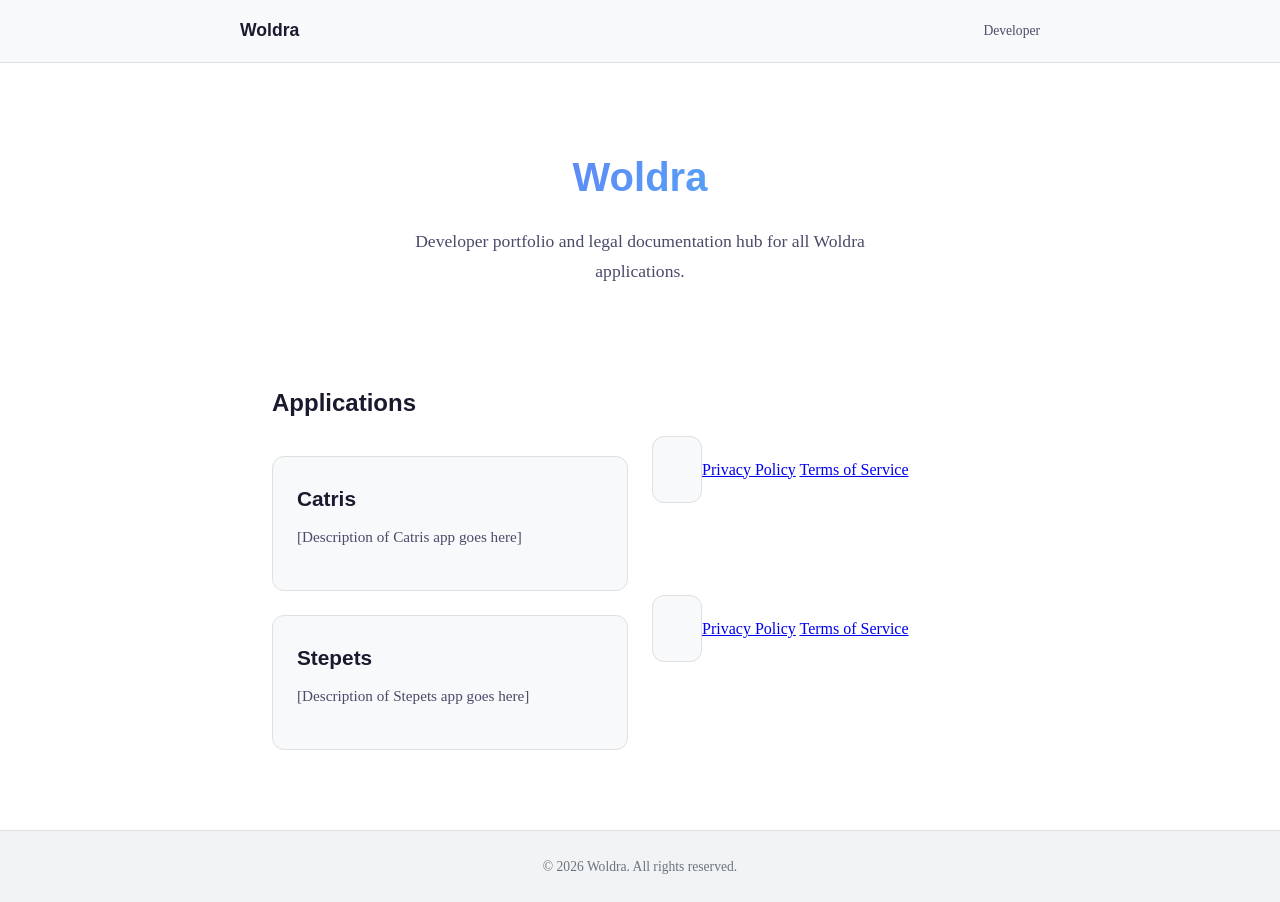
==== index.html @ 2addf3c2 "Initial" ====
<!DOCTYPE html>
<html lang="en">
<head>
  <meta charset="UTF-8">
  <meta name="viewport" content="width=device-width, initial-scale=1.0">
  <title>Woldra - Developer Apps</title>
  <link rel="stylesheet" href="assets/css/base.css">
  <style>
    /* Landing page specific styles */
    .hero {
      text-align: center;
      padding: 3rem 0;
      margin-bottom: 2rem;
    }

    .hero h1 {
      font-family: var(--font-heading);
      font-size: 2.5rem;
      font-weight: 800;
      margin-bottom: 1rem;
      background: linear-gradient(135deg, #6c63ff 0%, #48c6ef 100%);
      -webkit-background-clip: text;
      -webkit-text-fill-color: transparent;
      background-clip: text;
    }

    .hero p {
      font-size: 1.1rem;
      color: var(--text-secondary);
      max-width: 500px;
      margin: 0 auto;
    }

    .apps-grid {
      display: grid;
      grid-template-columns: repeat(auto-fill, minmax(280px, 1fr));
      gap: 1.5rem;
      margin-top: 2rem;
    }

    .app-card {
      background: var(--bg-secondary);
      border: 1px solid var(--border);
      border-radius: 12px;
      padding: 1.5rem;
      text-decoration: none;
      color: inherit;
      transition: all 0.2s ease;
    }

    .app-card:hover {
      border-color: var(--accent);
      transform: translateY(-2px);
      box-shadow: 0 4px 12px rgba(0, 0, 0, 0.08);
    }

    .app-card h2 {
      font-family: var(--font-heading);
      font-size: 1.3rem;
      font-weight: 600;
      margin-bottom: 0.5rem;
      color: var(--text-primary);
    }

    .app-card p {
      font-size: 0.95rem;
      color: var(--text-secondary);
      margin-bottom: 1rem;
    }

    .app-card .links {
      display: flex;
      gap: 0.75rem;
      flex-wrap: wrap;
    }

    .app-card .links a {
      font-family: var(--font-heading);
      font-size: 0.85rem;
      font-weight: 500;
      padding: 0.35rem 0.75rem;
      border: 1px solid var(--border);
      border-radius: 6px;
      color: var(--accent);
      text-decoration: none;
      transition: all 0.2s ease;
    }

    .app-card .links a:hover {
      background: var(--accent);
      color: #ffffff;
      border-color: var(--accent);
    }

    .section-title {
      font-family: var(--font-heading);
      font-size: 1.5rem;
      font-weight: 600;
      margin-top: 3rem;
      margin-bottom: 1rem;
      color: var(--text-primary);
    }
  </style>
</head>
<body>
  <header class="site-header">
    <div class="header-inner">
      <span class="app-name">Woldra</span>
      <span style="font-size: 0.85rem; color: var(--text-secondary);">Developer</span>
    </div>
  </header>

  <main class="main-content">
    <div class="hero">
      <h1>Woldra</h1>
      <p>Developer portfolio and legal documentation hub for all Woldra applications.</p>
    </div>

    <h2 class="section-title">Applications</h2>
    <div class="apps-grid">
      <!-- Catris -->
      <a href="apps/catris/privacyPolicy" class="app-card">
        <h2>Catris</h2>
        <p>[Description of Catris app goes here]</p>
        <div class="links">
          <a href="apps/catris/privacyPolicy">Privacy Policy</a>
          <a href="apps/catris/termsOfService">Terms of Service</a>
        </div>
      </a>

      <!-- Stepets (placeholder) -->
      <a href="apps/stepets/privacyPolicy" class="app-card">
        <h2>Stepets</h2>
        <p>[Description of Stepets app goes here]</p>
        <div class="links">
          <a href="apps/stepets/privacyPolicy">Privacy Policy</a>
          <a href="apps/stepets/termsOfService">Terms of Service</a>
        </div>
      </a>
    </div>
  </main>

  <footer class="site-footer">
    <div class="footer-inner">
      <p>&copy; 2026 Woldra. All rights reserved.</p>
    </div>
  </footer>
</body>
</html>
---- assets/css/base.css ----
/* ============================================
   BASE STYLES - Shared across all apps
   ============================================ */

:root {
  /* Typography */
  --font-body: 'Georgia', 'Times New Roman', serif;
  --font-heading: 'Helvetica Neue', Arial, sans-serif;

  /* Layout */
  --max-width: 800px;
  --content-padding: 2rem;

  /* Colors - light mode default */
  --bg-primary: #ffffff;
  --bg-secondary: #f8f9fa;
  --text-primary: #1a1a2e;
  --text-secondary: #4a4a6a;
  --accent: #4361ee;
  --accent-hover: #3a56d4;
  --border: #e0e0e0;
  --footer-bg: #f1f3f5;
  --footer-text: #6c757d;

  /* Spacing */
  --header-height: 60px;
  --section-gap: 2rem;
}

* {
  margin: 0;
  padding: 0;
  box-sizing: border-box;
}

body {
  font-family: var(--font-body);
  font-size: 16px;
  line-height: 1.7;
  color: var(--text-primary);
  background-color: var(--bg-primary);
  min-height: 100vh;
  display: flex;
  flex-direction: column;
}

/* Header */
.site-header {
  background: var(--bg-secondary);
  border-bottom: 1px solid var(--border);
  padding: 1rem var(--content-padding);
  position: sticky;
  top: 0;
  z-index: 100;
}

.header-inner {
  max-width: var(--max-width);
  margin: 0 auto;
  display: flex;
  justify-content: space-between;
  align-items: center;
}

.back-link {
  color: var(--accent);
  text-decoration: none;
  font-family: var(--font-heading);
  font-size: 0.9rem;
  font-weight: 500;
  transition: color 0.2s ease;
}

.back-link:hover {
  color: var(--accent-hover);
  text-decoration: underline;
}

.app-name {
  font-family: var(--font-heading);
  font-size: 1.1rem;
  font-weight: 600;
  color: var(--text-primary);
}

/* Main content */
.main-content {
  flex: 1;
  max-width: var(--max-width);
  margin: 0 auto;
  padding: var(--section-gap) var(--content-padding);
  width: 100%;
}

/* Page title */
.page-title {
  font-family: var(--font-heading);
  font-size: 2rem;
  font-weight: 700;
  color: var(--text-primary);
  margin-bottom: 0.5rem;
  line-height: 1.3;
}

.page-subtitle {
  font-size: 0.95rem;
  color: var(--text-secondary);
  margin-bottom: var(--section-gap);
  padding-bottom: var(--section-gap);
  border-bottom: 2px solid var(--border);
}

/* Document content */
.document-content {
  font-size: 1rem;
  line-height: 1.8;
}

.document-content h2 {
  font-family: var(--font-heading);
  font-size: 1.4rem;
  font-weight: 600;
  margin-top: 2rem;
  margin-bottom: 1rem;
  color: var(--text-primary);
}

.document-content h3 {
  font-family: var(--font-heading);
  font-size: 1.15rem;
  font-weight: 600;
  margin-top: 1.5rem;
  margin-bottom: 0.75rem;
  color: var(--text-secondary);
}

.document-content p {
  margin-bottom: 1rem;
}

.document-content ul,
.document-content ol {
  margin-bottom: 1rem;
  padding-left: 2rem;
}

.document-content li {
  margin-bottom: 0.5rem;
}

.document-content a {
  color: var(--accent);
  text-decoration: underline;
}

.document-content a:hover {
  color: var(--accent-hover);
}

.document-content blockquote {
  border-left: 4px solid var(--accent);
  padding: 1rem 1.5rem;
  margin: 1.5rem 0;
  background: var(--bg-secondary);
  font-style: italic;
}

/* Navigation tabs */
.page-nav {
  display: flex;
  gap: 0.5rem;
  margin-bottom: var(--section-gap);
  flex-wrap: wrap;
}

.page-nav a {
  font-family: var(--font-heading);
  font-size: 0.9rem;
  font-weight: 500;
  padding: 0.5rem 1rem;
  border: 1px solid var(--border);
  border-radius: 6px;
  text-decoration: none;
  color: var(--text-secondary);
  background: var(--bg-secondary);
  transition: all 0.2s ease;
}

.page-nav a:hover {
  border-color: var(--accent);
  color: var(--accent);
}

.page-nav a.active {
  border-color: var(--accent);
  background: var(--accent);
  color: #ffffff;
}

/* Footer */
.site-footer {
  background: var(--footer-bg);
  border-top: 1px solid var(--border);
  padding: 1.5rem var(--content-padding);
  margin-top: 3rem;
}

.footer-inner {
  max-width: var(--max-width);
  margin: 0 auto;
  text-align: center;
  font-size: 0.85rem;
  color: var(--footer-text);
}

.footer-inner a {
  color: var(--accent);
  text-decoration: none;
}

.footer-inner a:hover {
  text-decoration: underline;
}

/* Responsive */
@media (max-width: 600px) {
  :root {
    --content-padding: 1.25rem;
  }

  .page-title {
    font-size: 1.6rem;
  }

  .header-inner {
    flex-direction: column;
    gap: 0.5rem;
    text-align: center;
  }
}
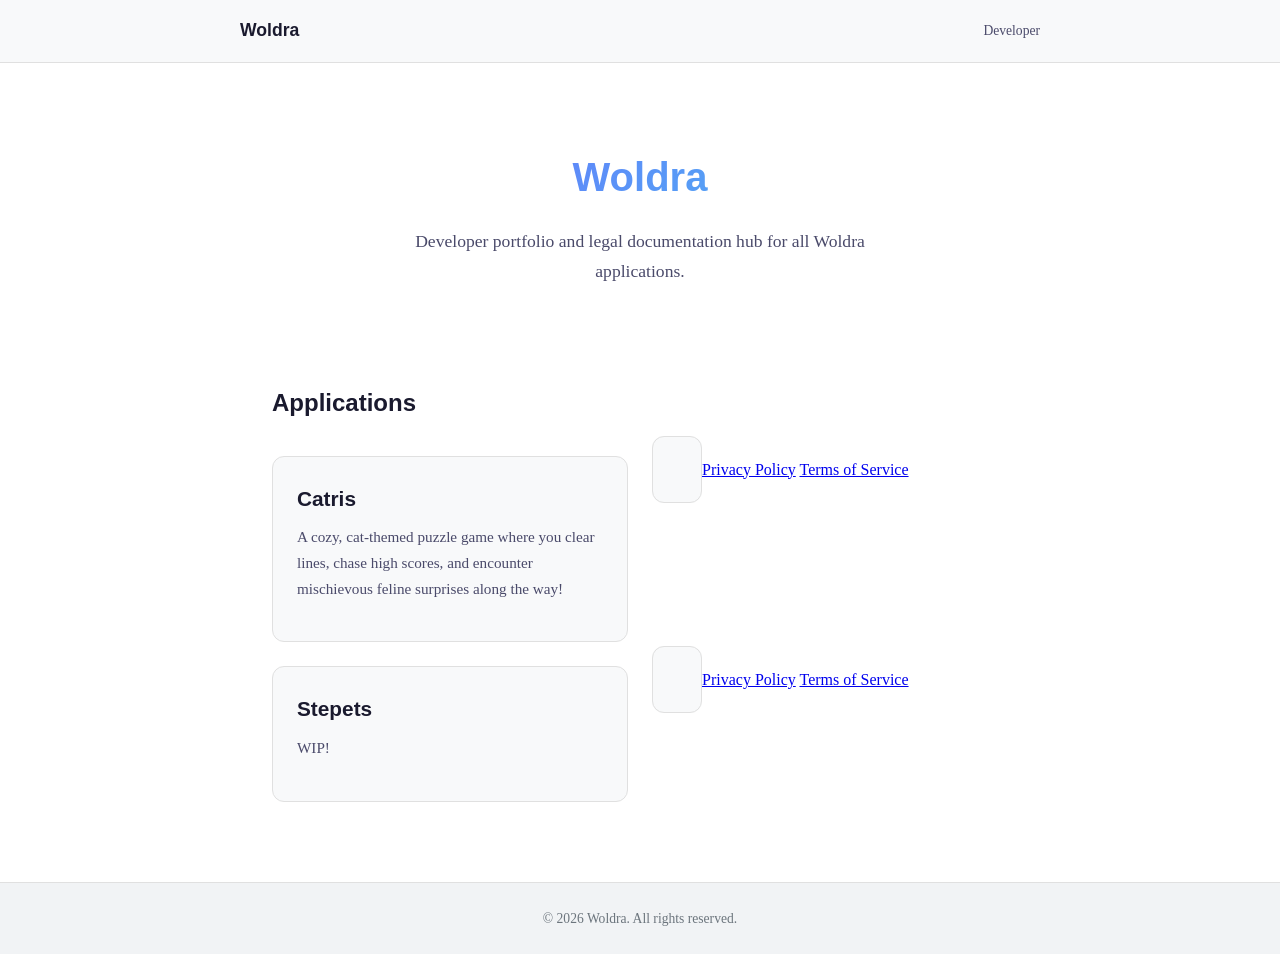
==== commit a43de64e: "fix: updating links" ====
--- a/index.html
+++ b/index.html
@@ -119,22 +119,22 @@
     <h2 class="section-title">Applications</h2>
     <div class="apps-grid">
       <!-- Catris -->
-      <a href="apps/catris/privacyPolicy" class="app-card">
+      <a href="catris/privacyPolicy" class="app-card">
         <h2>Catris</h2>
-        <p>[Description of Catris app goes here]</p>
+        <p>A cozy, cat-themed puzzle game where you clear lines, chase high scores, and encounter mischievous feline surprises along the way!</p>
         <div class="links">
-          <a href="apps/catris/privacyPolicy">Privacy Policy</a>
-          <a href="apps/catris/termsOfService">Terms of Service</a>
+          <a href="/catris/privacyPolicy">Privacy Policy</a>
+          <a href="/catris/termsOfService">Terms of Service</a>
         </div>
       </a>
 
       <!-- Stepets (placeholder) -->
-      <a href="apps/stepets/privacyPolicy" class="app-card">
+      <a href="stepets/privacyPolicy" class="app-card">
         <h2>Stepets</h2>
-        <p>[Description of Stepets app goes here]</p>
+        <p>WIP!</p>
         <div class="links">
-          <a href="apps/stepets/privacyPolicy">Privacy Policy</a>
-          <a href="apps/stepets/termsOfService">Terms of Service</a>
+          <a href="/stepets/privacyPolicy">Privacy Policy</a>
+          <a href="/stepets/termsOfService">Terms of Service</a>
         </div>
       </a>
     </div>
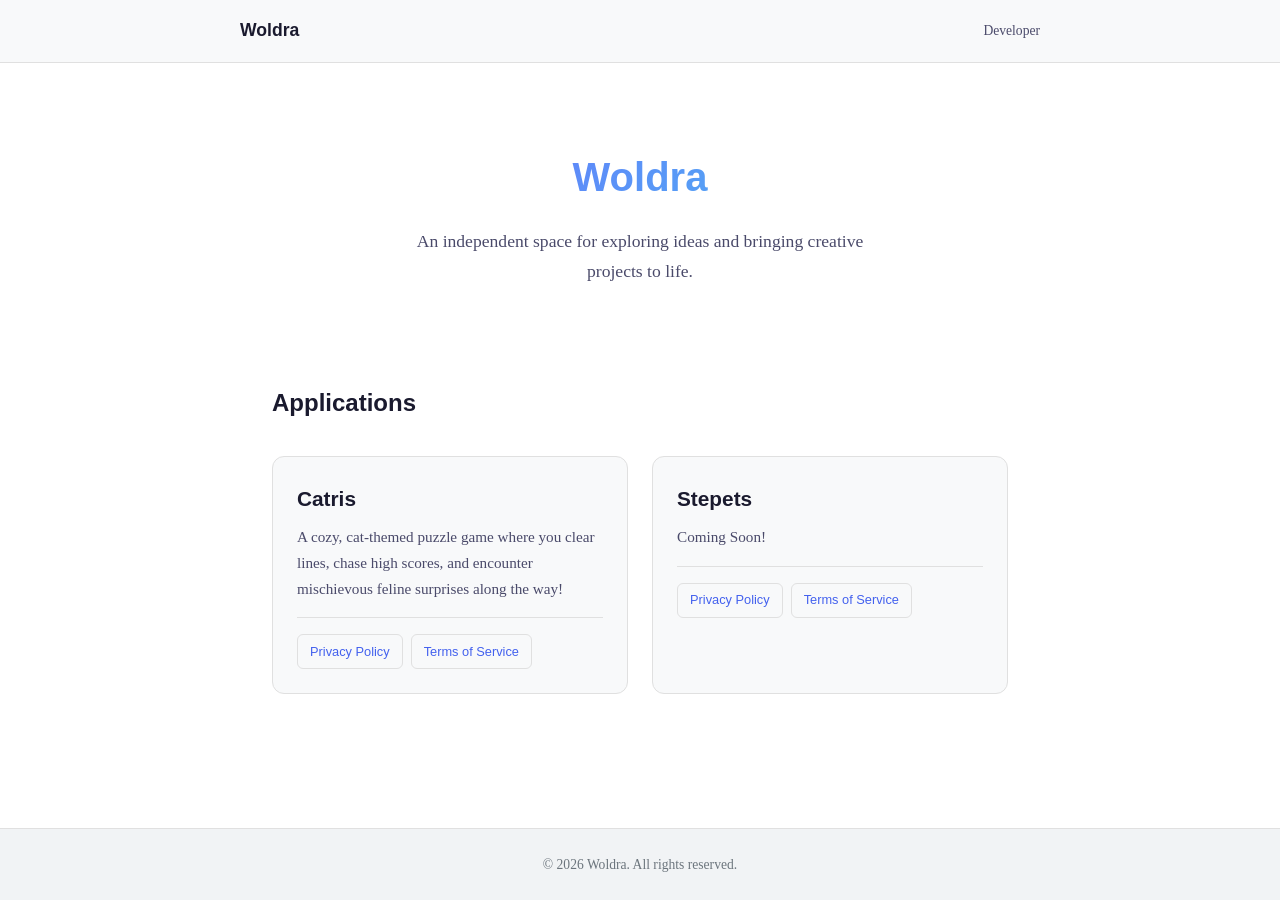
==== commit 6361621b: "fix: update cards" ====
--- a/index.html
+++ b/index.html
@@ -43,14 +43,12 @@
       border: 1px solid var(--border);
       border-radius: 12px;
       padding: 1.5rem;
-      text-decoration: none;
       color: inherit;
       transition: all 0.2s ease;
     }
 
     .app-card:hover {
       border-color: var(--accent);
-      transform: translateY(-2px);
       box-shadow: 0 4px 12px rgba(0, 0, 0, 0.08);
     }
 
@@ -65,18 +63,21 @@
     .app-card p {
       font-size: 0.95rem;
       color: var(--text-secondary);
-      margin-bottom: 1rem;
+      margin-bottom: 0;
     }
 
     .app-card .links {
       display: flex;
-      gap: 0.75rem;
+      gap: 0.5rem;
       flex-wrap: wrap;
+      margin-top: 1rem;
+      padding-top: 1rem;
+      border-top: 1px solid var(--border);
     }
 
     .app-card .links a {
       font-family: var(--font-heading);
-      font-size: 0.85rem;
+      font-size: 0.8rem;
       font-weight: 500;
       padding: 0.35rem 0.75rem;
       border: 1px solid var(--border);
@@ -113,30 +114,30 @@
   <main class="main-content">
     <div class="hero">
       <h1>Woldra</h1>
-      <p>Developer portfolio and legal documentation hub for all Woldra applications.</p>
+      <p>An independent space for exploring ideas and bringing creative projects to life.</p>
     </div>
 
     <h2 class="section-title">Applications</h2>
     <div class="apps-grid">
       <!-- Catris -->
-      <a href="catris/privacyPolicy" class="app-card">
+      <div class="app-card">
         <h2>Catris</h2>
         <p>A cozy, cat-themed puzzle game where you clear lines, chase high scores, and encounter mischievous feline surprises along the way!</p>
         <div class="links">
           <a href="/catris/privacyPolicy">Privacy Policy</a>
           <a href="/catris/termsOfService">Terms of Service</a>
         </div>
-      </a>
+      </div>
 
       <!-- Stepets (placeholder) -->
-      <a href="stepets/privacyPolicy" class="app-card">
+      <div class="app-card">
         <h2>Stepets</h2>
-        <p>WIP!</p>
+        <p>Coming Soon!</p>
         <div class="links">
           <a href="/stepets/privacyPolicy">Privacy Policy</a>
           <a href="/stepets/termsOfService">Terms of Service</a>
         </div>
-      </a>
+      </div>
     </div>
   </main>
 
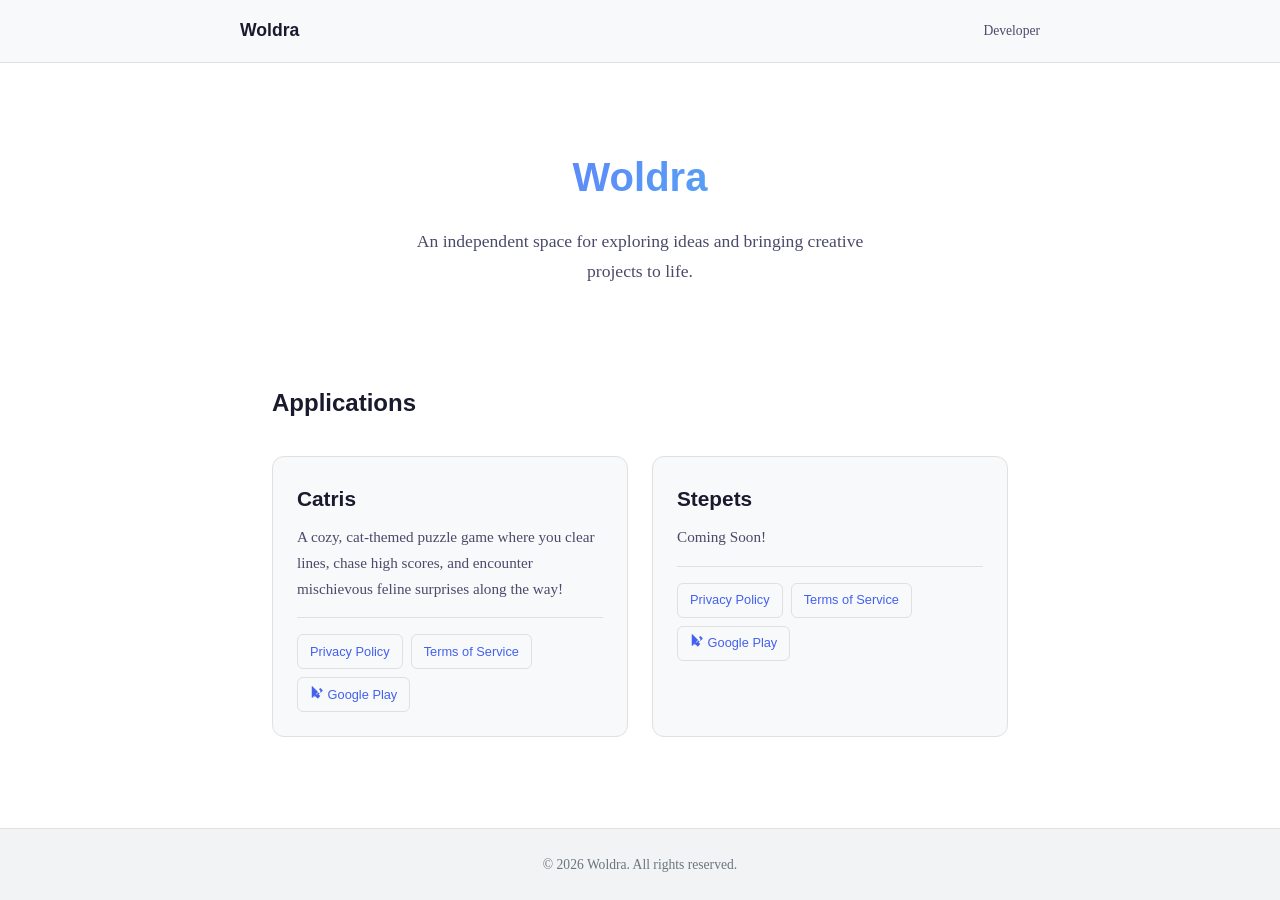
==== commit ec78eb83: "feat: placeholder link to goolge Playstore" ====
--- a/index.html
+++ b/index.html
@@ -126,6 +126,10 @@
         <div class="links">
           <a href="/catris/privacyPolicy">Privacy Policy</a>
           <a href="/catris/termsOfService">Terms of Service</a>
+          <a href="https://play.google.com/store/apps/details?id=com.woldra.catris" target="_blank" rel="noopener noreferrer">
+            <svg width="14" height="14" viewBox="0 0 24 24" fill="currentColor"><path d="M3.609 1.814L13.792 12 3.61 22.186a.996.996 0 0 1-.61-.92V2.734a1 1 0 0 1 .609-.92zm10.89 10.893l2.302 2.302-10.937 6.333 8.635-8.635zm3.199-3.199L15.4 7.39 17.702 5.09 21.39 8.777a1.001 1.001 0 0 1 0 1.414l-3.692 3.692zM15.4 16.61l2.302 2.302-3.688 3.688a1.001 1.001 0 0 1-1.414 0L5.09 15.4 15.4 16.61z"/></svg>
+            Google Play
+          </a>
         </div>
       </div>
 
@@ -136,6 +140,10 @@
         <div class="links">
           <a href="/stepets/privacyPolicy">Privacy Policy</a>
           <a href="/stepets/termsOfService">Terms of Service</a>
+          <a href="https://play.google.com/store/apps/details?id=com.woldra.stepets" target="_blank" rel="noopener noreferrer">
+            <svg width="14" height="14" viewBox="0 0 24 24" fill="currentColor"><path d="M3.609 1.814L13.792 12 3.61 22.186a.996.996 0 0 1-.61-.92V2.734a1 1 0 0 1 .609-.92zm10.89 10.893l2.302 2.302-10.937 6.333 8.635-8.635zm3.199-3.199L15.4 7.39 17.702 5.09 21.39 8.777a1.001 1.001 0 0 1 0 1.414l-3.692 3.692zM15.4 16.61l2.302 2.302-3.688 3.688a1.001 1.001 0 0 1-1.414 0L5.09 15.4 15.4 16.61z"/></svg>
+            Google Play
+          </a>
         </div>
       </div>
     </div>
